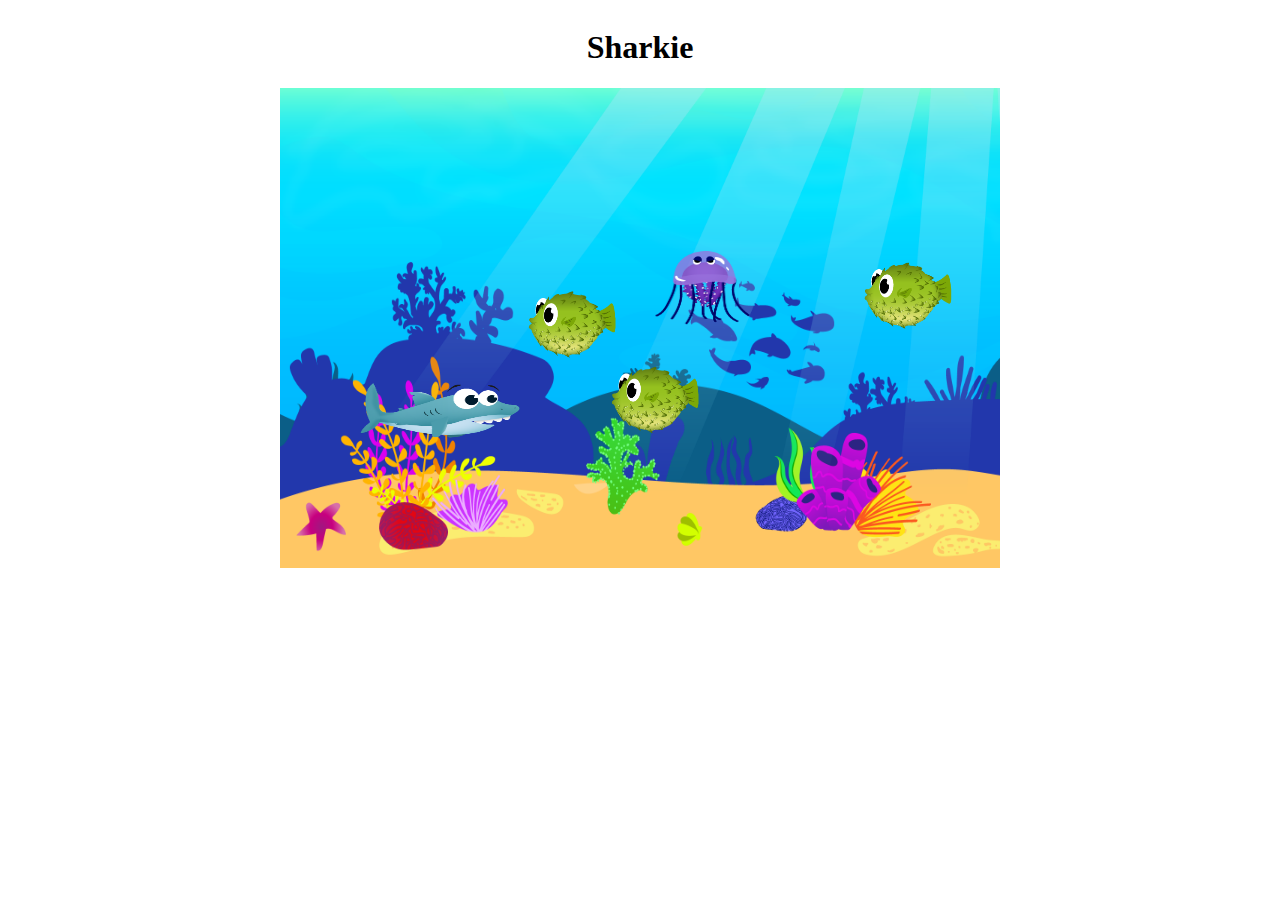
==== index.html @ ae221239 "first update" ====
<!DOCTYPE html>
<html lang="en">

<head>
    <meta charset="UTF-8">
    <meta name="viewport" content="width=device-width, initial-scale=1.0">
    <title>Sharkie 2D Game</title>
    <link rel="stylesheet" href="style.css">


    <script src="models/movable-Object.class.js"></script>
    <script src="models/character.class.js"></script>
    <script src="models/pufferFirsch.class.js"></script>
    <script src="models/jellyfish.class.js"></script>
    <script src="models/world.class.js"></script>
    <script src="models/background.-object.class.js"></script>
    <script src="models/keyboard.class.js"></script>
    <script src="models/endboss.class.js"></script>   
    <script src="models/level.class.js"></script>
    <script src="levels/level1.js"></script>
     
    <script src="js/game.js"></script>

</head>

<body onload="init()">
    <h1>Sharkie</h1>
    <canvas id="canvas" width="720" height="480px"></canvas>
</body>

</html>
---- style.css ----
canvas{
    background-color: black;
}

body{
    display: flex;
    align-items: center;
    flex-direction: column;
}
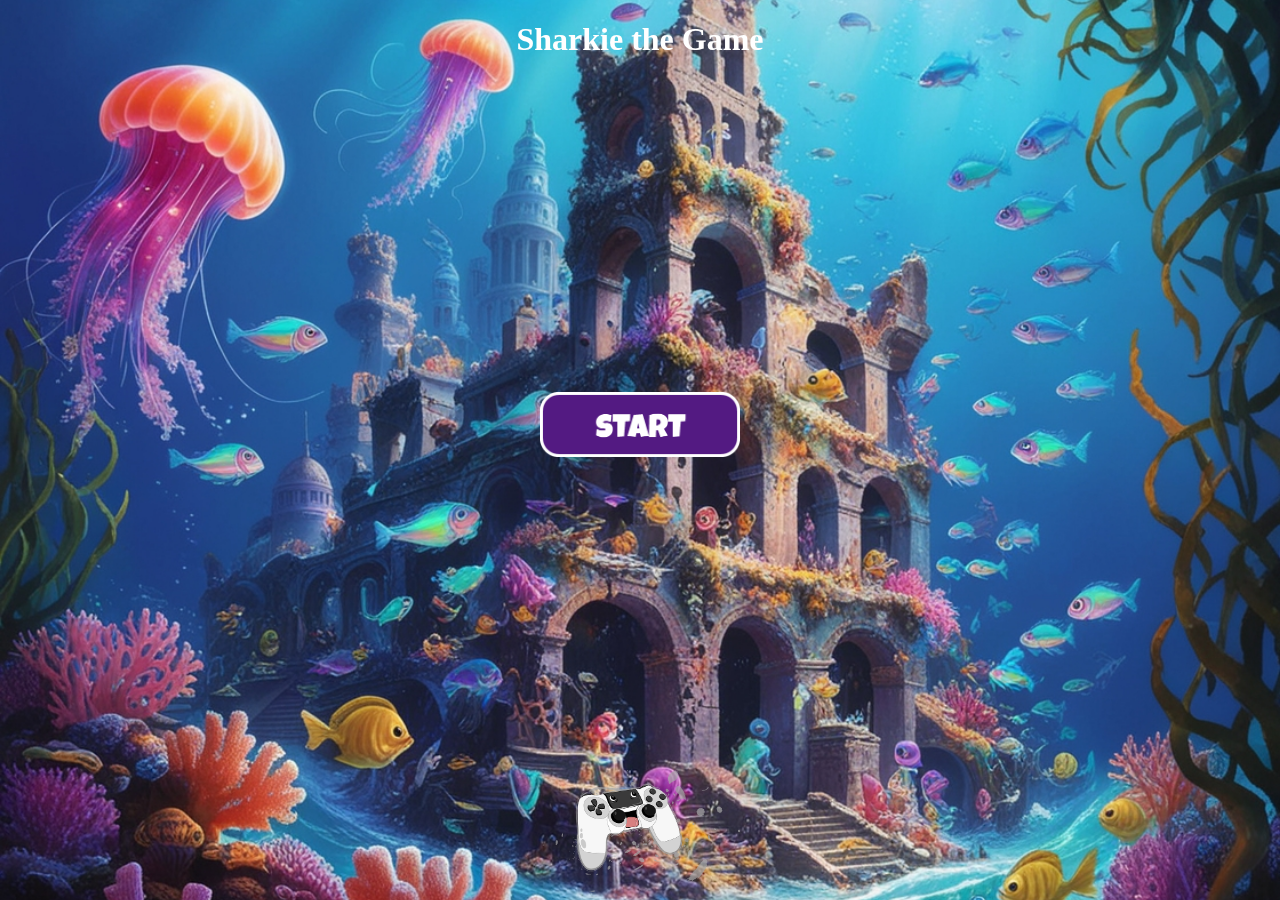
==== commit a212ab05: "build bg enemys and boss. added kollision vor enemys. added shooting bubble. added statusbars" ====
--- a/index.html
+++ b/index.html
@@ -7,25 +7,36 @@
     <title>Sharkie 2D Game</title>
     <link rel="stylesheet" href="style.css">
 
-
+    <script src="models/drawable-object.class.js"></script>
     <script src="models/movable-Object.class.js"></script>
+    <script src="models/status-bar-life.class.js"></script>
+    <script src="models/status-bar-coin.class.js"></script>
+    <script src="models/status-bar-poison.class.js"></script>
     <script src="models/character.class.js"></script>
     <script src="models/pufferFirsch.class.js"></script>
     <script src="models/jellyfish.class.js"></script>
     <script src="models/world.class.js"></script>
     <script src="models/background.-object.class.js"></script>
     <script src="models/keyboard.class.js"></script>
-    <script src="models/endboss.class.js"></script>   
+    <script src="models/bubbles.class.js"></script>
+    <script src="models/endboss.class.js"></script>
+
     <script src="models/level.class.js"></script>
     <script src="levels/level1.js"></script>
-     
+
     <script src="js/game.js"></script>
 
 </head>
 
 <body onload="init()">
-    <h1>Sharkie</h1>
-    <canvas id="canvas" width="720" height="480px"></canvas>
+    <div id="startscreen">
+        <h1>Sharkie the Game</h1>
+        <img class="startBtn" onclick="startGame()" src="img/6.Botones/Start/1.png" alt="">
+        <img class="controlerBtn" src="img/6.Botones/controller.png" alt="">
+    </div>
+    <main>
+        <canvas id="canvas" width="720" height="480px"></canvas>
+    </main>
 </body>
 
 </html>--- a/style.css
+++ b/style.css
@@ -1,9 +1,76 @@
-canvas{
+canvas {
     background-color: black;
+    display: block;
 }
 
-body{
+#startscreen {
+    position: absolute;
     display: flex;
+    justify-content: space-between;
     align-items: center;
     flex-direction: column;
+    gap: 24px;
+    width: 100vw;
+    height: 100vh;
+    z-index: 2;
+    background-image: url(img/backgroundImg.jpg);
+    color: white;
+    background-position: center;
+    background-size: cover;
+}
+
+
+body {
+    display: flex;
+    flex-direction: column;
+    justify-content: center;
+    align-items: center;
+    margin: 0;
+    box-sizing: border-box;
+    height: 100dvh;
+    width: 100dvw;
+    overflow: hidden;
+    background-image: url(img/backgroundImg.jpg);
+    color: white;
+    background-position: center;
+    background-size: cover;
+  
+}
+.startBtn{
+    width: 200px;
+}
+
+.controlerBtn{
+    width: 200px;
+}
+
+img{
+    cursor: pointer;
+}
+
+@font-face {
+    font-family: 'Luckiest Guy';
+    src: url('img/5.Font/Luckiest_Guy/') format('truetype');
+    font-weight: normal;
+    font-style: normal;
+}
+
+
+@media only screen and (max-width: 760px) {
+    #startscreen {
+        width: 100%;
+    }
+    canvas {
+        width: 100%;
+    }
+}
+
+
+@media only screen and (max-height: 480px) {
+    #startscreen {
+        height: 100vh;
+    }
+    canvas {
+        height: 100vh;
+    }
 }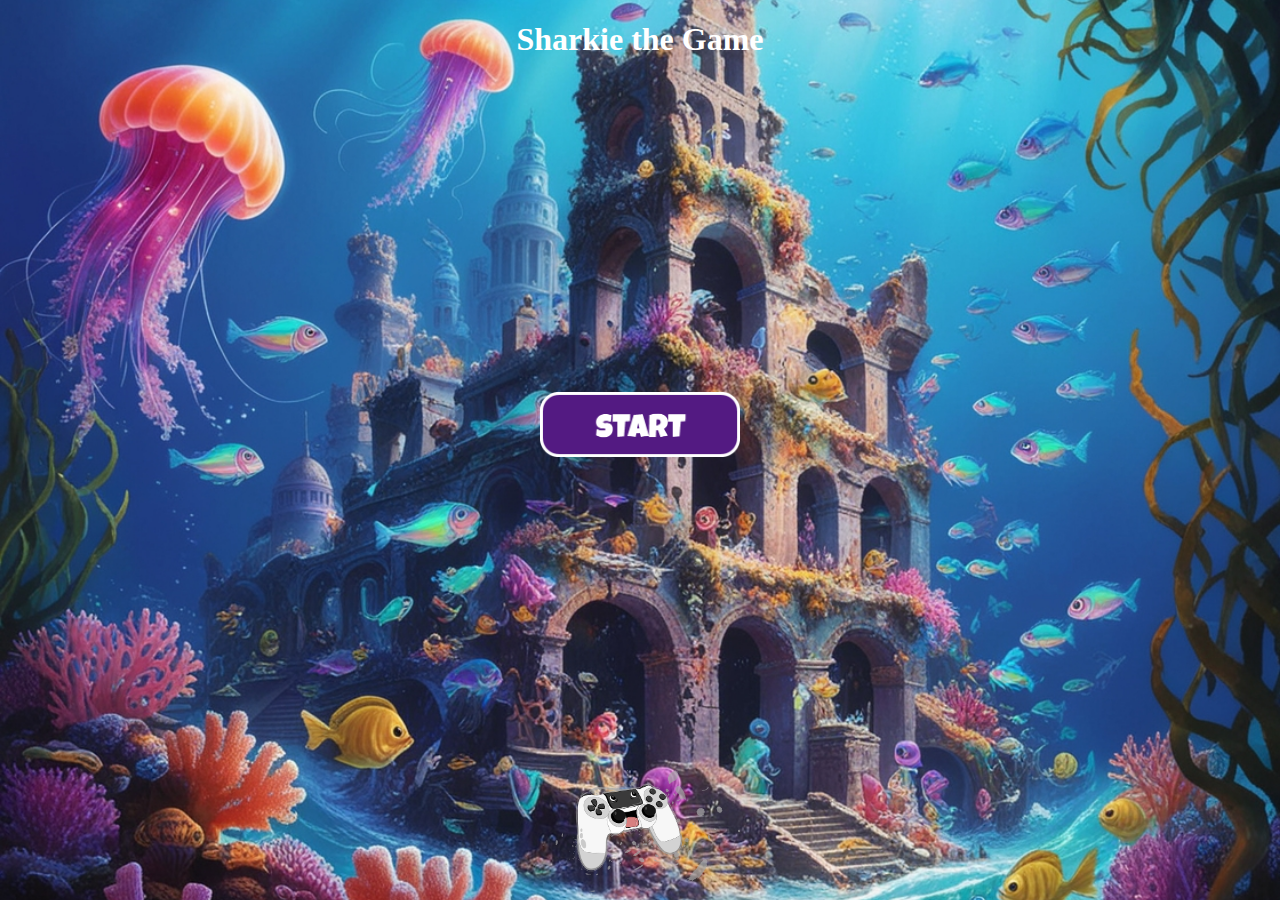
==== commit 2963429c: "added sound class organised sounds fixed bug in endboss class" ====
--- a/index.html
+++ b/index.html
@@ -7,36 +7,41 @@
     <title>Sharkie 2D Game</title>
     <link rel="stylesheet" href="style.css">
 
-    <script src="models/drawable-object.class.js"></script>
-    <script src="models/movable-Object.class.js"></script>
-    <script src="models/status-bar-life.class.js"></script>
-    <script src="models/status-bar-coin.class.js"></script>
-    <script src="models/status-bar-poison.class.js"></script>
-    <script src="models/character.class.js"></script>
-    <script src="models/pufferFirsch.class.js"></script>
-    <script src="models/jellyfish.class.js"></script>
-    <script src="models/world.class.js"></script>
-    <script src="models/background.-object.class.js"></script>
-    <script src="models/keyboard.class.js"></script>
-    <script src="models/bubbles.class.js"></script>
-    <script src="models/endboss.class.js"></script>
 
-    <script src="models/level.class.js"></script>
-    <script src="levels/level1.js"></script>
-
-    <script src="js/game.js"></script>
 
 </head>
 
-<body onload="init()">
+<body>
     <div id="startscreen">
         <h1>Sharkie the Game</h1>
-        <img class="startBtn" onclick="startGame()" src="img/6.Botones/Start/1.png" alt="">
+        <img id="" class="startBtn" onclick="startGame()" src="img/6.Botones/Start/1.png" alt="">
         <img class="controlerBtn" src="img/6.Botones/controller.png" alt="">
     </div>
     <main>
         <canvas id="canvas" width="720" height="480px"></canvas>
+        <button id="muteBtn">mute</button>
     </main>
 </body>
 
+<script src="models/drawable-object.class.js"></script>
+<script src="models/movable-Object.class.js"></script>
+<script src="models/status-bar-life.class.js"></script>
+<script src="models/status-bar-coin.class.js"></script>
+<script src="models/status-bar-poison.class.js"></script>
+<script src="models/sound.class.js"></script>
+<script src="models/poison.class.js"></script>
+<script src="models/coins.class.js"></script>
+<script src="models/character.class.js"></script>
+<script src="models/pufferFirsch.class.js"></script>
+<script src="models/jellyfish.class.js"></script>
+<script src="models/endboss.class.js"></script>
+<script src="models/world.class.js"></script>
+<script src="models/background.-object.class.js"></script>
+<script src="models/keyboard.class.js"></script>
+<script src="models/bubbles.class.js"></script>
+
+<script src="js/game.js"></script>
+<script src="models/level.class.js"></script>
+<script src="levels/level1.js"></script>
+
 </html>--- a/style.css
+++ b/style.css
@@ -19,6 +19,9 @@
     background-size: cover;
 }
 
+main{
+    position: relative;
+}
 
 body {
     display: flex;
@@ -34,18 +37,27 @@
     color: white;
     background-position: center;
     background-size: cover;
-  
+
 }
-.startBtn{
+
+.startBtn {
     width: 200px;
 }
 
-.controlerBtn{
+.controlerBtn {
     width: 200px;
 }
 
-img{
+img {
     cursor: pointer;
+}
+
+#muteBtn {
+    position: absolute;
+   top: 10px;
+  right: 20px;
+    padding: 10px;
+  
 }
 
 @font-face {
@@ -60,6 +72,7 @@
     #startscreen {
         width: 100%;
     }
+
     canvas {
         width: 100%;
     }
@@ -70,6 +83,7 @@
     #startscreen {
         height: 100vh;
     }
+
     canvas {
         height: 100vh;
     }
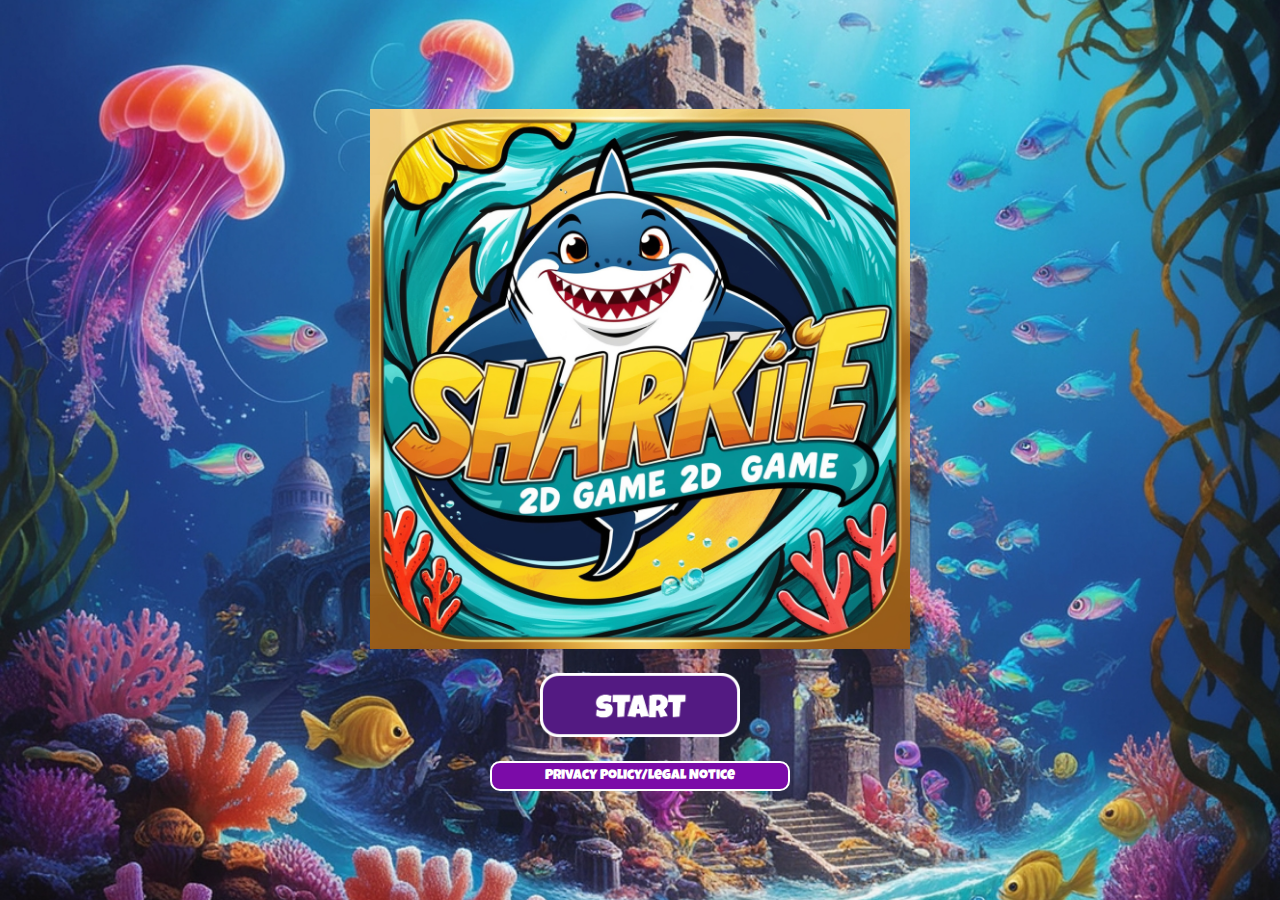
==== commit 724bd27a: "added Boss Animation cleaned code added jsDoc Comments added Privacy Policy and Legal Notice fixed m" ====
--- a/index.html
+++ b/index.html
@@ -1,30 +1,67 @@
 <!DOCTYPE html>
-<html lang="en">
+<html lang="en" translate="no">
 
 <head>
     <meta charset="UTF-8">
     <meta name="viewport" content="width=device-width, initial-scale=1.0">
     <title>Sharkie 2D Game</title>
-    <link rel="stylesheet" href="style.css">
+    <link rel="stylesheet" type="text/css" href="style.css">
+    <link rel="icon" type="image/png" href="img/1.Sharkie/1.IDLE/1.png">
 
 
 
 </head>
 
 <body>
-    <div id="startscreen">
-        <h1>Sharkie the Game</h1>
-        <img id="" class="startBtn" onclick="startGame()" src="img/6.Botones/Start/1.png" alt="">
-        <img class="controlerBtn" src="img/6.Botones/controller.png" alt="">
+    <div id="startscreen" class="startscreen">
+        <div class="startLogoContainer">
+        </div>
+        <img class="startBtn" onclick="startGame()" src="img/6.Botones/Start/1.png" alt="">
+        <div class="legalStuff">
+            <button onclick="togglePrivacyPolicy()">Privacy Policy/legal Notice</button>
+            
+        </div>
     </div>
-    <main>
+    <div id="privacyPolicy" class="policy dNone" onclick="togglePrivacyPolicy()"></div>
+    <div id="noLandscape" class="noLandScape dNone">Please turn the Device</div>
+    <main id="fullScreen">
+        <div id="gameOverScreen" class="gameOverScreen dNone">
+            <img id="finalImage" class="gameOver" src="img/6.Botones/Tittles/Game Over/Recurso 10.png" alt="">
+            <img class="startBtn" onclick="toggleGameOverScreen(),init()" src="img/6.Botones/Try again/Recurso 18.png"
+                alt="">
+        </div>
+        <div id="instructionScreen" class="instructionScreen dNone ">
+
+            <button id="" class="closeBtn" onclick="toggleTutorialScreen(),resumeGame()">X</button>
+
+        </div>
+        <div id="optionScreen" class="optionScreen dNone">
+            <button id="closeBtn" class="closeBtn" onclick="toggleOptionScreen(),resumeGame()">X</button>
+            <button id="fullScreenBtn" class="gameBtn" onclick="openFullscreen('fullScreen')">Full Screen</button>
+            <button id="restartBtn" class="gameBtn" onclick="toggleTutorialScreen()">Instructions</button>
+            <button id="muteBtn" class="gameBtn">Mute Sound</button>
+            <button class="legalBtn" onclick="togglePrivacyPolicy()">Privacy Policy/legal Notice</button>
+        </div>
+
         <canvas id="canvas" width="720" height="480px"></canvas>
-        <button id="muteBtn">mute</button>
+        <img id="optionBtn" class="optionBtn" onclick="toggleOptionScreen(), pauseGame()" src="img/options.png" alt="">
+        <img id="exitFullscreen" class="exitFullscreen dNone" onclick="exitFullscreen()" src="img/fullscreen-exit.svg"
+            alt="">
+        <div id="mobileControls" class="dNone">
+            <img id="keyDown" class="keyDown" src="img/6.Botones/Key/keydown.png" alt="">
+            <img id="keyUp" class="keyUp" src="img/6.Botones/Key/keyup.png" alt="">
+            <img id="keyRight" class="keyRight" src="img/6.Botones/Key/keyright.png" alt="">
+            <img id="keyLeft" class="keyLeft" src="img/6.Botones/Key/keyleft.png" alt="">
+            <button id="attackBtn" class="attackBtn"></button>
+            <button id="meeleAttackBtn" class="meeleAttackBtn"></button>
+        </div>
+
     </main>
 </body>
 
+<script src="js/animationImages.js"></script>
 <script src="models/drawable-object.class.js"></script>
-<script src="models/movable-Object.class.js"></script>
+<script src="models/movable-object.class.js"></script>
 <script src="models/status-bar-life.class.js"></script>
 <script src="models/status-bar-coin.class.js"></script>
 <script src="models/status-bar-poison.class.js"></script>
@@ -39,7 +76,6 @@
 <script src="models/background.-object.class.js"></script>
 <script src="models/keyboard.class.js"></script>
 <script src="models/bubbles.class.js"></script>
-
 <script src="js/game.js"></script>
 <script src="models/level.class.js"></script>
 <script src="levels/level1.js"></script>
--- a/style.css
+++ b/style.css
@@ -1,12 +1,23 @@
+@font-face {
+    font-family: 'Luckiest Guy';
+    src: url('img/5.Font/Luckiest_Guy/LuckiestGuy-Regular.ttf') format('truetype');
+    font-weight: normal;
+    font-style: normal;
+}
+
+
+
 canvas {
     background-color: black;
     display: block;
-}
-
-#startscreen {
-    position: absolute;
-    display: flex;
-    justify-content: space-between;
+    width: 100%;
+    height: 100%;
+}
+
+.startscreen {
+    position: absolute;
+    display: flex;
+    justify-content: center;
     align-items: center;
     flex-direction: column;
     gap: 24px;
@@ -19,20 +30,30 @@
     background-size: cover;
 }
 
-main{
+.startLogoContainer {
+    width: 60vw;
+    height: 60vh;
+    background-image: url(img/sharkieStart.jpg);
+    background-size: contain;
+    background-repeat: no-repeat;
+    background-position: center;
+}
+
+main {
     position: relative;
 }
 
 body {
+    font-family: 'Luckiest Guy', sans-serif;
     display: flex;
     flex-direction: column;
     justify-content: center;
     align-items: center;
     margin: 0;
+    padding: 0;
     box-sizing: border-box;
     height: 100dvh;
     width: 100dvw;
-    overflow: hidden;
     background-image: url(img/backgroundImg.jpg);
     color: white;
     background-position: center;
@@ -52,21 +73,237 @@
     cursor: pointer;
 }
 
-#muteBtn {
-    position: absolute;
-   top: 10px;
-  right: 20px;
-    padding: 10px;
-  
-}
-
-@font-face {
-    font-family: 'Luckiest Guy';
-    src: url('img/5.Font/Luckiest_Guy/') format('truetype');
-    font-weight: normal;
-    font-style: normal;
-}
-
+.gameBtn {
+    font-family: 'Luckiest Guy', sans-serif;
+    font-size: 40px;
+    color: white;
+    width: 300px;
+    height: 60px;
+    border: 5px solid white;
+    background-color: rgb(123, 11, 168);
+    border-radius: 10px;
+    cursor: pointer;
+}
+
+.legalBtn{
+    font-family: 'Luckiest Guy', sans-serif;
+    font-size: 18px;
+    color: white;
+    width: 300px;
+    height: 35px;
+    border: 5px solid white;
+    background-color: rgb(123, 11, 168);
+    border-radius: 10px;
+    cursor: pointer;
+}
+
+.gameBtn:hover , .closeBtn:hover , .legalBtn:hover {
+    -webkit-box-shadow: #FFF 0 -1px 4px, #ff0 0 -2px 10px, #ff8000 0 -10px 20px, red 0 -18px 40px, 5px 5px 15px 5px rgba(0, 0, 0, 0);
+    box-shadow: #FFF 0 -1px 4px, #ff0 0 -2px 10px, #ff8000 0 -10px 20px, red 0 -18px 40px, 5px 5px 15px 5px rgba(0, 0, 0, 0);
+
+}
+
+
+.optionBtn {
+    position: absolute;
+    bottom: 10px;
+    right: 10px;
+    padding: 10px;
+    width: 40px;
+    cursor: pointer;
+}
+
+.keyDown {
+    position: absolute;
+    bottom: 5px;
+    left: 70px;
+    padding: 10px;
+    width: 40px;
+    cursor: pointer;
+}
+
+.keyUp {
+    position: absolute;
+    bottom: 90px;
+    left: 70px;
+    padding: 10px;
+    width: 40px;
+    cursor: pointer;
+}
+
+.keyLeft {
+    position: absolute;
+    bottom: 50px;
+    left: 20px;
+    padding: 10px;
+    width: 40px;
+    cursor: pointer;
+}
+
+.keyRight {
+    position: absolute;
+    bottom: 50px;
+    left: 120px;
+    padding: 10px;
+    width: 40px;
+    cursor: pointer;
+}
+
+.attackBtn {
+    background-image: url(img/Bubble.png);
+    background-size: contain;
+    background-color: rgb(127, 255, 224);
+    height: 50px;
+    width: 50px;
+    border-radius: 5px;
+    border: 1px solid white;
+    position: absolute;
+    bottom: 20px;
+    right: 100px;
+}
+
+.meeleAttackBtn {
+    background-image: url(img/hit.png);
+    background-size: contain;
+    background-color: rgb(127, 255, 224);
+    height: 50px;
+    width: 50px;
+    border-radius: 5px;
+    border: 1px solid white;
+    position: absolute;
+    bottom: 20px;
+    right: 200px;
+}
+
+
+.exitFullscreen {
+    position: absolute;
+    top: -5px;
+    right: 5px;
+    padding: 10px;
+    width: 30px;
+    cursor: pointer;
+}
+
+.gameOver {
+    width: 400px;
+}
+
+
+.gameOverScreen {
+    width: 100%;
+    height: 100%;
+    background-color: rgba(0, 0, 0, 0.5);
+    position: absolute;
+    top: 0;
+    left: 0;
+    display: flex;
+    flex-direction: column;
+    gap: 120px;
+    align-items: center;
+    justify-content: center;
+    z-index: 100;
+}
+
+
+
+.optionScreen {
+    width: 100%;
+    height: 100%;
+    background-color: rgba(0, 0, 0, 0.5);
+    position: absolute;
+    top: 0;
+    left: 0;
+    display: flex;
+    flex-direction: column;
+    gap: 40px;
+    align-items: center;
+    justify-content: center;
+    z-index: 100;
+
+}
+
+.legalStuff{
+    display: flex;
+    gap: 20px;
+ 
+}
+
+.legalStuff button{
+    font-family: 'Luckiest Guy', sans-serif;
+    font-size: 14px;
+    color: white;
+    width: 300px;
+    height: 30px;
+    border: 2px solid white;
+    background-color: rgb(123, 11, 168);
+    border-radius: 10px;
+    cursor: pointer;
+
+}
+
+.policy{
+    position: absolute;
+    width: 90%;
+    height: 100%;
+    z-index: 999;
+    background-color: black;
+    color: white;
+   font-family: sans-serif;
+   padding: 0 20px;
+   overflow-y: scroll;
+}
+.instructionScreen{
+    width: 100%;
+    height: 100%;
+    background-image: url(img/tutorial.png);
+    background-size: contain;
+    background-color: rgba(0, 0, 0, 1);
+    position: absolute;
+    top: 0;
+    left: 0;
+    display: flex;
+    flex-direction: column;
+    gap: 40px;
+    align-items: center;
+    justify-content: center;
+    z-index: 200;
+}
+
+.closeBtn {
+    position: absolute;
+    top: 5px;
+    right: 10px;
+    width: 50px;
+    height: 50px;
+    font-size: 40px;
+    background-color: rgb(123, 11, 168);
+    border: none;
+    color: white;
+    font-family: 'Luckiest Guy', sans-serif;
+    z-index: 20;
+}
+
+
+.noLandScape {
+    width: 100vw;
+    height: 100vh;
+    background-color: rgba(0, 0, 0, 1);
+    position: absolute;
+    top: 0;
+    left: 0;
+    display: flex;
+    flex-direction: column;
+    gap: 40px;
+    align-items: center;
+    justify-content: center;
+    z-index: 100;
+}
+
+
+.dNone {
+    display: none;
+}
 
 @media only screen and (max-width: 760px) {
     #startscreen {
